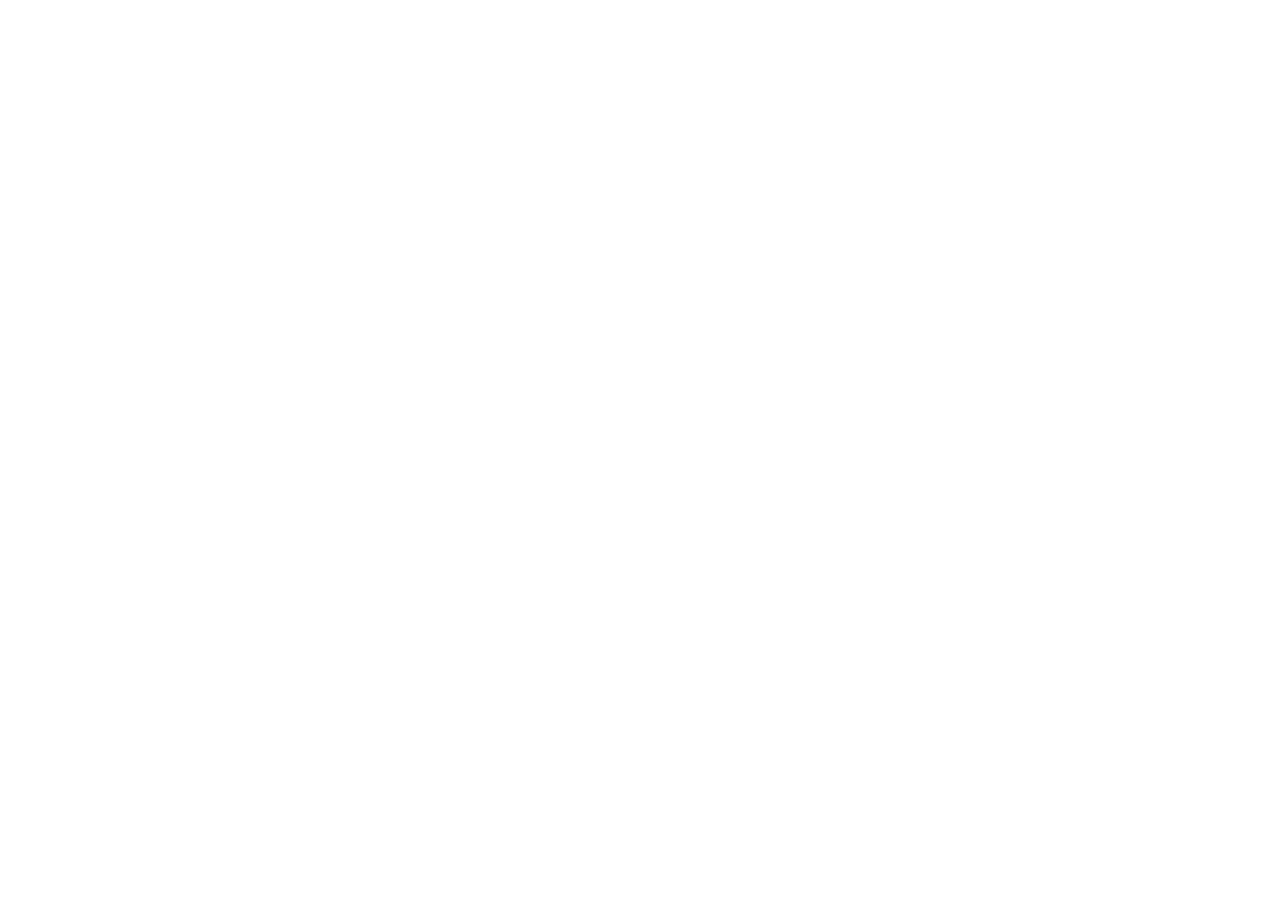
==== index.html @ 9e619591 "alterei o idioma" ====
<!DOCTYPE html>
<html lang="en">
<head>
    <meta charset="UTF-8">
    <meta name="viewport" content="width=device-width, initial-scale=1.0">
    <meta http-equiv="X-UA-Compatible" content="ie=edge">
    <title>Aula 2 Web </title>
    <link rel="stlyesheet"href= "css/estilo.css"/>
</head>
<body>
    
</body>
</html>
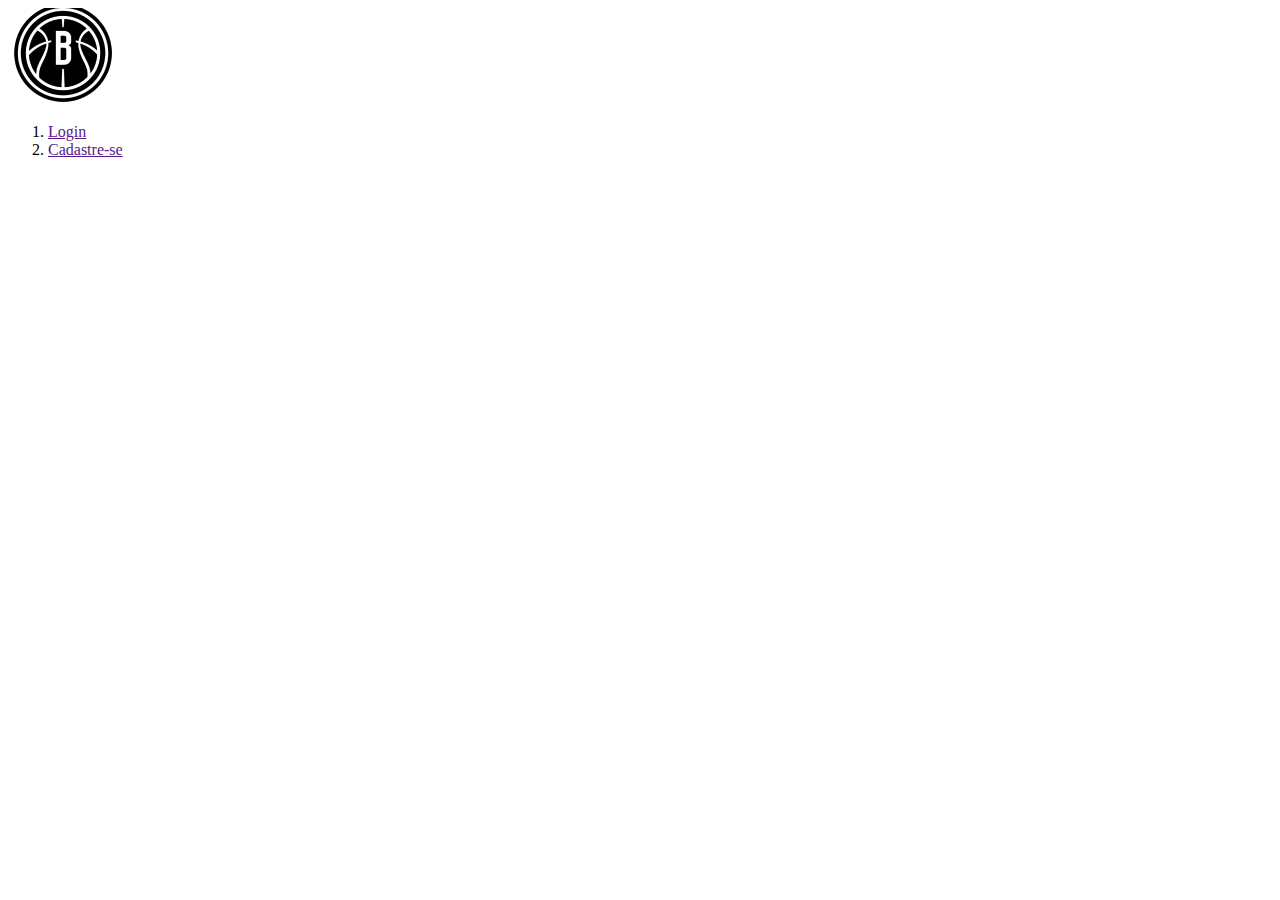
==== commit 794183f5: "mensagem1" ====
--- a/index.html
+++ b/index.html
@@ -4,10 +4,31 @@
     <meta charset="UTF-8">
     <meta name="viewport" content="width=device-width, initial-scale=1.0">
     <meta http-equiv="X-UA-Compatible" content="ie=edge">
-    <title>Aula 2 Web </title>
+    <title>Portal Brooklyn Nets </title>
     <link rel="stlyesheet"href= "css/estilo.css"/>
 </head>
 <body>
+    <header>
+
+<picture>
+<img src="./logo/image3.png" all="Logo B de Brooklyn">
+</picture>
+
+     <nav> 
+     <ol>
+         <li>
+            <a href="">Login</a>
+         </li>
+         <li>
+           <a href="">Cadastre-se</a>   
+         </li>
+     </ol>    
+     </nav>
+
+
+    </header>
+    <main></main>
+    <footer></footer>
     
 </body>
 </html>--- a/css/estilo.css
+++ b/css/estilo.css
@@ -0,0 +1 @@
+@import url('https://fonts.googleapis.com/css2?family=Ravi+Prakash&display=swap');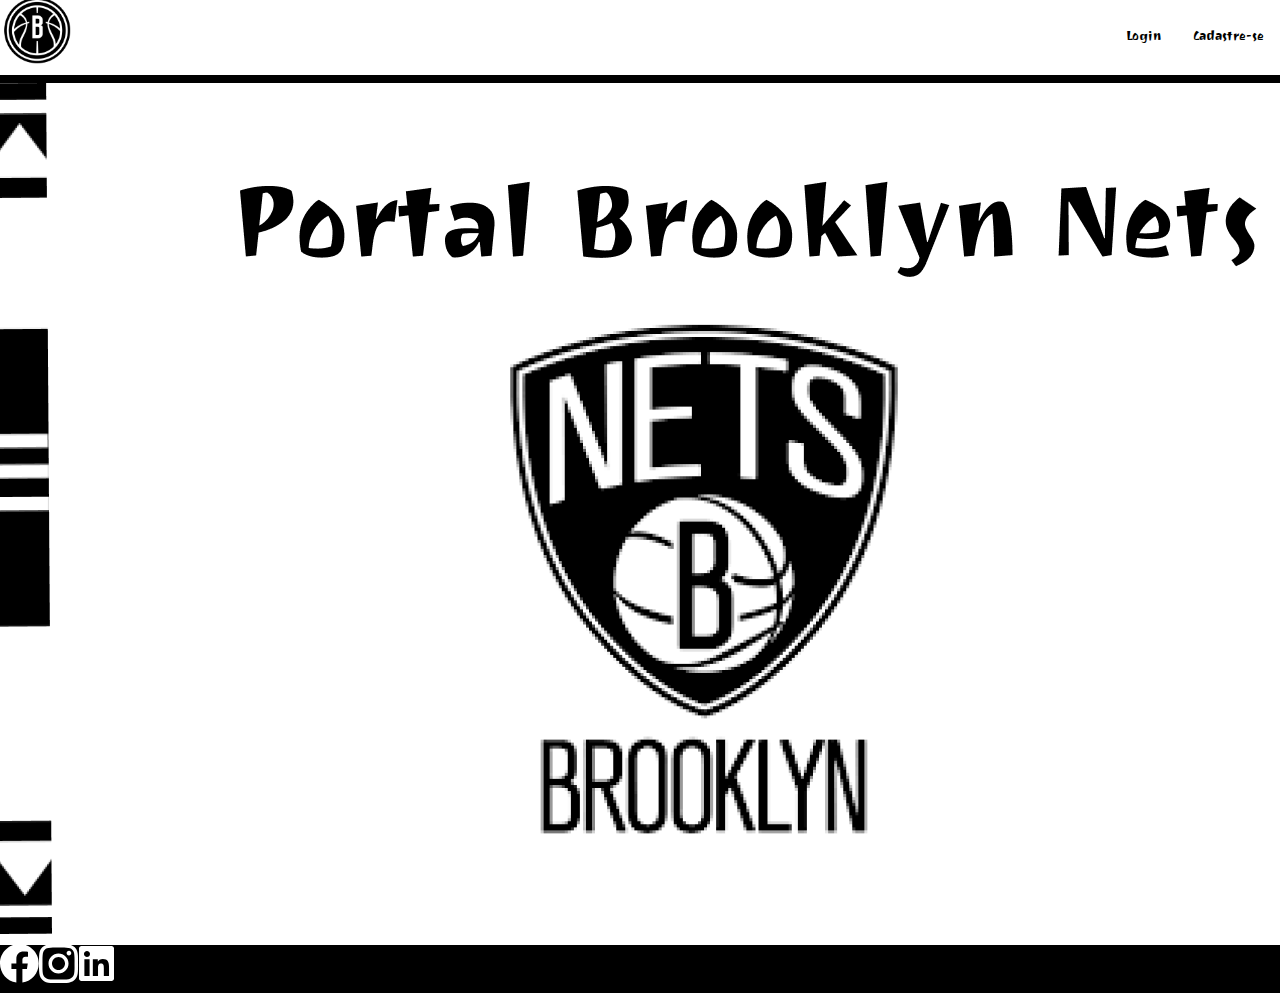
==== commit 192b7dc5: "juhh" ====
--- a/index.html
+++ b/index.html
@@ -5,7 +5,7 @@
     <meta name="viewport" content="width=device-width, initial-scale=1.0">
     <meta http-equiv="X-UA-Compatible" content="ie=edge">
     <title>Portal Brooklyn Nets </title>
-    <link rel="stlyesheet"href= "css/estilo.css"/>
+    <link rel="stylesheet"href= "css/estilo.css"/>
 </head>
 <body>
     <header>
@@ -15,20 +15,34 @@
 </picture>
 
      <nav> 
-     <ol>
+     <ul>
          <li>
             <a href="">Login</a>
          </li>
          <li>
            <a href="">Cadastre-se</a>   
          </li>
-     </ol>    
+     </ul>    
      </nav>
 
-
     </header>
-    <main></main>
-    <footer></footer>
-    
+    <main>
+        <picture>
+            <img src="./imagemprincipal/Group 9.png" alt="Imagem Principal" />
+        </picture>
+    </main>
+    <footer>
+    <div>
+        <a href="logosbarra/facebook.svg" target="_blank">
+            <img src="logosbarra/facebook.svg" alt="Facebook" >
+        </a>
+        <a href="logosbarra/instagram.svg" target="_blank" >
+            <img src="logosbarra/instagram.svg" alt="Instagram">
+        </a>
+      <a href="logosbarra/linkedin.svg"  target="_blank">
+        <img src="logosbarra/linkedin.svg" alt="Linkedin">
+    </a>     
+    </div>
+    </footer>
 </body>
 </html>--- a/css/estilo.css
+++ b/css/estilo.css
@@ -1 +1,63 @@
-@import url('https://fonts.googleapis.com/css2?family=Ravi+Prakash&display=swap');+@import url('https://fonts.googleapis.com/css2?family=Ravi+Prakash&display=swap');
+* {
+    font-family: Ravi Prakash;
+    box-sizing: border-box;
+    margin: 0;
+    padding: 0;
+    outline: 0;
+    font-weight: 400;
+
+}
+ :root {
+ --primary: #ffffff;
+ --secundary: #000000;
+ }
+ header {
+     display: flex;
+     border-bottom: 0.5rem solid var(--secundary);
+    
+ }
+
+header picture img {
+height: 4rem;
+}
+header nav{
+    width: 100%; 
+    display: flex;
+    justify-content: flex-end;
+
+}
+
+header nav ul {
+    list-style-type: none;
+    display: flex;
+    align-items: center;
+}
+
+header ul li {
+    margin: 01rem;
+
+}
+
+header ul li a {
+    text-decoration: none;
+    color: var(--secundary);
+}
+
+main{
+    min-height: 80vh;
+}
+
+footer {
+    background-color: var(--secundary);
+    height: 3rem;
+    display: flex;
+    align-items: center;
+
+}
+
+footer > div {
+    display: flex;
+    align-items: center;
+}
+
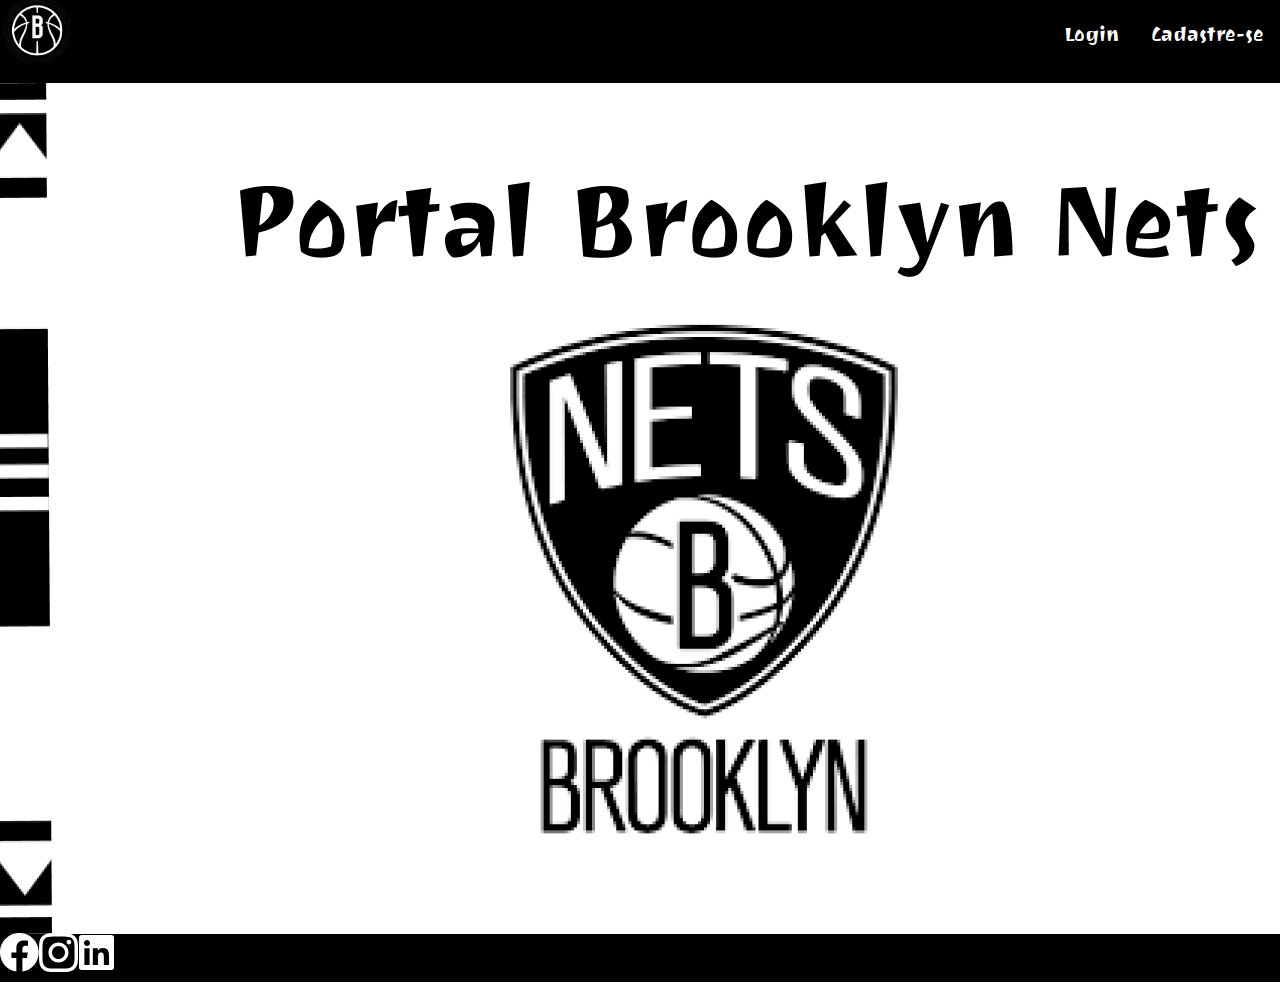
==== commit d2bfdad4: "mensagem" ====
--- a/index.html
+++ b/index.html
@@ -28,20 +28,21 @@
     </header>
     <main>
         <picture>
+    
             <img src="./imagemprincipal/Group 9.png" alt="Imagem Principal" />
         </picture>
     </main>
     <footer>
     <div>
-        <a href="logosbarra/facebook.svg" target="_blank">
+        <a href=" https://pt-br.facebook.com/" target="_blank">
             <img src="logosbarra/facebook.svg" alt="Facebook" >
         </a>
-        <a href="logosbarra/instagram.svg" target="_blank" >
+        <a href="https://www.instagram.com/" target="_blank" >
             <img src="logosbarra/instagram.svg" alt="Instagram">
         </a>
-      <a href="logosbarra/linkedin.svg"  target="_blank">
+      <a href="https://br.linkedin.com/"  target="_blank">
         <img src="logosbarra/linkedin.svg" alt="Linkedin">
-    </a>     
+      </a>   
     </div>
     </footer>
 </body>
--- a/css/estilo.css
+++ b/css/estilo.css
@@ -15,6 +15,7 @@
  header {
      display: flex;
      border-bottom: 0.5rem solid var(--secundary);
+     background-color: var(--secundary);
     
  }
 
@@ -32,6 +33,7 @@
     list-style-type: none;
     display: flex;
     align-items: center;
+
 }
 
 header ul li {
@@ -41,11 +43,18 @@
 
 header ul li a {
     text-decoration: none;
-    color: var(--secundary);
+    color: var(--primary);
+    font-size: 25px;
 }
 
 main{
     min-height: 80vh;
+}
+
+main picture img {
+   display: block;
+   margin-left: auto;
+   margin-right: auto;
 }
 
 footer {
